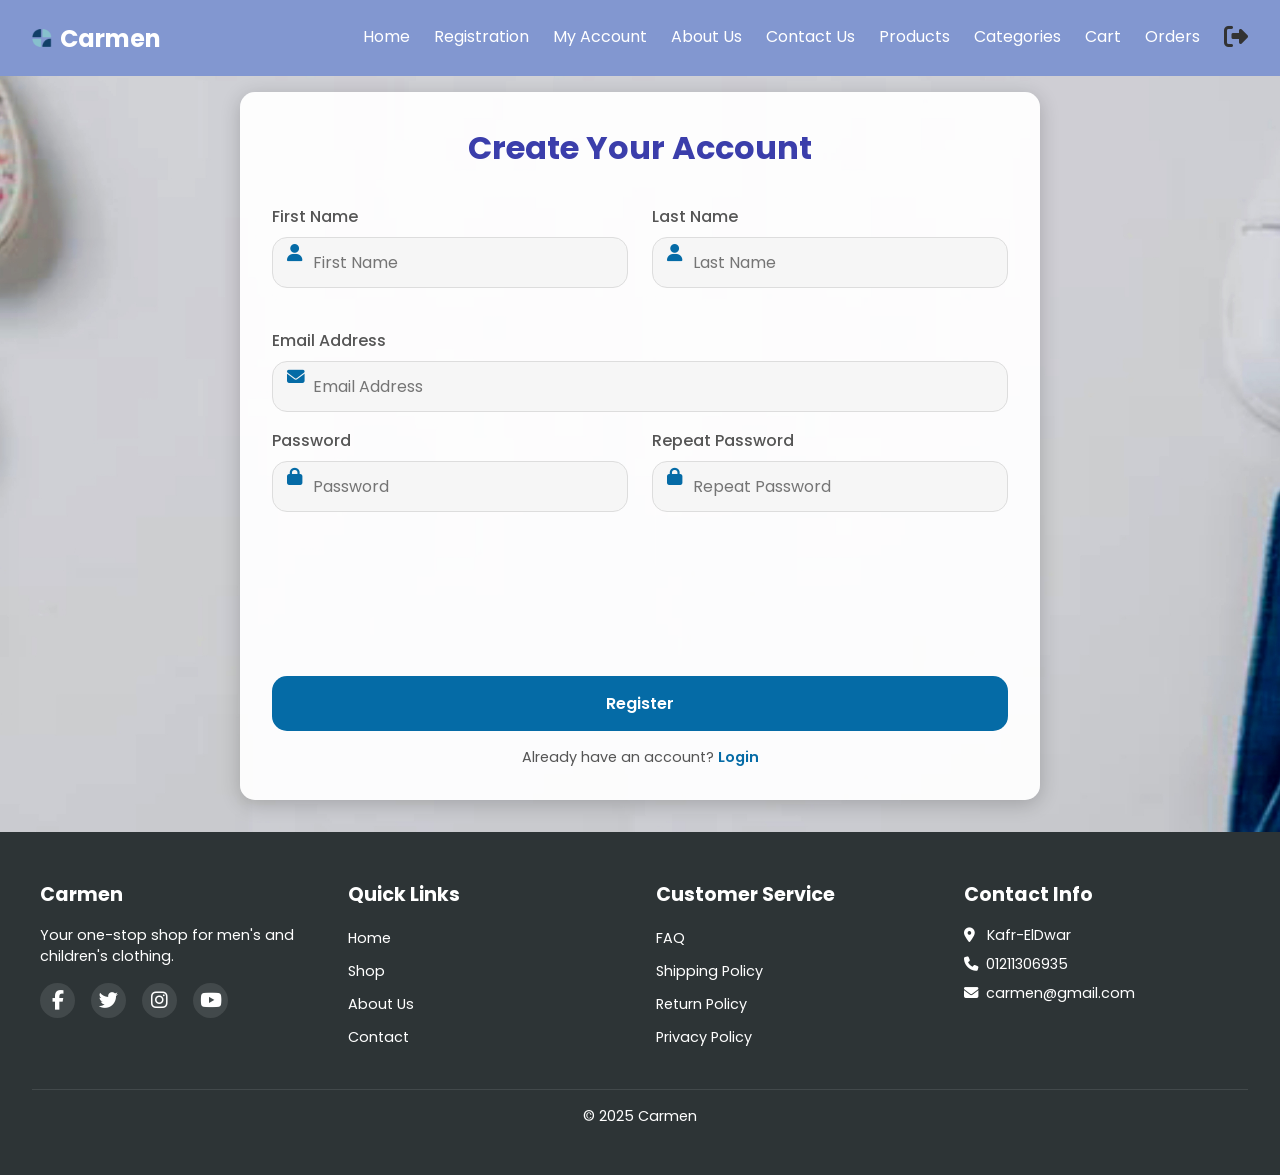
==== favorites.html @ 0caef4c7 "Add files via upload" ====
<!DOCTYPE html>
<html lang="en">
<head>
    <meta charset="UTF-8">
    <meta name="viewport" content="width=device-width, initial-scale=1.0">
    <title>My Favorites - Carmen</title>
    <link rel="stylesheet" href="https://cdnjs.cloudflare.com/ajax/libs/font-awesome/6.5.0/css/all.min.css"/>
    <link href='./Style/favorites.css' rel='stylesheet'>
    <style>
        .favorites-page {
            padding: 2rem;
            max-width: 1200px;
            margin: 0 auto;
        }

        .favorites-section {
            margin-bottom: 3rem;
        }

        .favorites-section h2 {
            display: flex;
            align-items: center;
            gap: 0.5rem;
            color: #3b3eab;
            text-align: center;
            margin-bottom: 2rem;
            font-size: 2rem;
        }

        .favorites-section h2 i {
            color: #056ba6;
        }

        .favorites-grid {
            display: grid;
            grid-template-columns: repeat(auto-fill, minmax(260px, 1fr));
            gap: 2rem;
        }

        .favorite-card {
            background: white;
            border-radius: 15px;
            overflow: hidden;
            box-shadow: 0 4px 15px rgba(0, 0, 0, 0.2);
            transition: transform 0.3s ease, box-shadow 0.3s ease;
            padding: 1rem;
            text-align: center;
        }

        .favorite-card:hover {
            transform: translateY(-5px);
            box-shadow: 0 6px 20px rgba(0, 0, 0, 0.3);
        }

        .favorite-card img {
            width: 100%;
            height: 160px;
            object-fit: cover;
            border-radius: 10px;
        }

        .favorite-card h3 {
            font-size: 1.1rem;
            color: #3b3eab;
            margin: 0.5rem 0;
        }

        .favorite-card p {
            color: #555;
            font-size: 0.9rem;
            margin-bottom: 0.5rem;
        }

        .favorite-card .price {
            color: #056ba6;
            font-weight: bold;
            margin-bottom: 0.8rem;
        }

        .favorite-actions {
            display: flex;
            justify-content: center;
            gap: 1rem;
        }

        .remove-btn, .cart-btn {
            display: flex;
            align-items: center;
            gap: 0.5rem;
            padding: 0.5rem 1rem;
            border: none;
            border-radius: 30px;
            font-size: 0.9rem;
            cursor: pointer;
            transition: all 0.3s ease;
        }

        .remove-btn {
            background-color: #ff4444;
            color: white;
        }

        .remove-btn:hover {
            background-color: #cc0000;
            transform: scale(1.05);
        }

        .cart-btn {
            background-color: #056ba6;
            color: white;
        }

        .cart-btn:hover {
            background-color: #45a049;
            transform: scale(1.05);
        }

        .cart-btn i, .remove-btn i {
            font-size: 1rem;
        }

        @media (max-width: 1024px) {
            .favorites-grid {
                grid-template-columns: repeat(auto-fill, minmax(220px, 1fr));
            }
        }

        @media (max-width: 768px) {
            .favorites-grid {
                grid-template-columns: repeat(auto-fill, minmax(200px, 1fr));
            }
        }

        @media (max-width: 480px) {
            .favorites-grid {
                grid-template-columns: 1fr;
            }

            .favorite-card img {
                height: 140px;
            }
        }


        @import url('https://fonts.googleapis.com/css2?family=Poppins:ital,wght@0,100;0,200;0,300;0,400;0,500;0,600;0,700;0,800;0,900;1,100;1,200;1,300;1,400;1,500;1,600;1,700;1,800;1,900&display=swap');

* {
    margin: 0;
    padding: 0;
    box-sizing: border-box;
    font-family: "Poppins", sans-serif;
    text-decoration: none;
    list-style: none;
}

body {
    background-image: url(../pic/registCover.jpg);
    background-size: cover;
    background-position: center;
    background-repeat: no-repeat;
    display: flex;
    flex-direction: column;
    min-height: 100vh;
    padding-top: 60px; /* Prevent content overlap with fixed navbar */
}

/* Navbar Styles */
.navbar {
    display: flex;
    justify-content: space-between;
    align-items: center;
    padding: 1rem 2rem;
    background-color: #8297d0;
    color: white;
    width: 100%;
    position: fixed;
    top: 0;
    z-index: 1000;
}

.logo a {
    color: white;
    font-size: 1.5rem;
    text-decoration: none;
    font-weight: bold;
    display: flex;
    align-items: center;
}

.minlogo {
    width: 6%;
    margin-right: 0.5rem;
}

.nav-links {
    display: flex;
    list-style: none;
    gap: 1.5rem;
    white-space: nowrap;
    padding: 0.5rem 0;
}

.nav-links a {
    color: white;
    text-decoration: none;
    transition: color 0.3s;
}

.nav-links a:hover {
    color: #056ba6;
}

/* Styling for the logout icon */
.logout-icon {
    color: #333;
    font-size: 1.5rem;
    transition: color 0.3s ease, transform 0.3s ease;
}

.logout-icon:hover {
    color: #ff4444;
    transform: rotate(360deg);
}

/* Hamburger menu styles */
.hamburger {
    display: none;
    flex-direction: column;
    justify-content: space-between;
    width: 30px;
    height: 20px;
    background: none;
    border: none;
    cursor: pointer;
    padding: 0;
    z-index: 1001;
}

.hamburger span {
    width: 100%;
    height: 3px;
    background-color: white;
    transition: all 0.3s ease;
}

.hamburger.active span:nth-child(1) {
    transform: rotate(45deg) translate(5px, 5px);
}

.hamburger.active span:nth-child(2) {
    opacity: 0;
}

.hamburger.active span:nth-child(3) {
    transform: rotate(-45deg) translate(7px, -7px);
}

/* Mobile sidebar styles */
@media (max-width: 768px) {
    .hamburger {
        display: flex;
    }

    .nav-links {
        position: fixed;
        top: 0;
        right: -250px; /* Hidden by default */
        width: 250px;
        height: 100vh;
        background-color: #8297d0;
        flex-direction: column;
        justify-content: flex-start;
        padding-top: 60px;
        transition: right 0.3s ease;
        z-index: 1000;
    }

    .nav-links.active {
        right: 0; /* Show sidebar */
    }

    .nav-links li {
        margin: 20px 0;
        text-align: center;
    }

    .nav-links a {
        font-size: 18px;
    }
}

/* Footer */
.footer {
    background-color: #2d3436;
    color: white;
    padding: 3rem 2rem;
    margin-top: auto;
}

.footer-container {
    display: grid;
    grid-template-columns: repeat(4, 1fr);
    gap: 2rem;
    max-width: 1200px;
    margin: 0 auto;
}

.footer-column h3 {
    font-size: 1.2rem;
    margin-bottom: 1rem;
}

.footer-column p {
    font-size: 0.9rem;
    margin-bottom: 0.5rem;
    color: white;
}

.footer-column ul {
    list-style: none;
}

.footer-column ul li {
    margin-bottom: 0.5rem;
}

.footer-column ul li a {
    color: white;
    text-decoration: none;
    font-size: 0.9rem;
    transition: color 0.3s ease;
}

.footer-column ul li a:hover {
    color: #056ba6;
}

.social-icons {
    display: flex;
    gap: 1rem;
    margin-top: 1rem;
}

.social-icons a {
    color: white;
    font-size: 1.2rem;
    width: 35px;
    height: 35px;
    display: flex;
    align-items: center;
    justify-content: center;
    background-color: rgba(255, 255, 255, 0.1);
    border-radius: 50%;
    transition: background-color 0.3s ease;
}

.social-icons a:hover {
    background-color: #056ba6;
}

.footer-column p i {
    margin-right: 0.5rem;
}

.footer-bottom {
    text-align: center;
    margin-top: 2rem;
    padding-top: 1rem;
    border-top: 1px solid rgba(255, 255, 255, 0.1);
}

.footer-bottom p {
    font-size: 0.9rem;
    color: white;
}

/* Responsive Design for Footer */
@media (max-width: 768px) {
    .footer-container {
        grid-template-columns: 1fr;
        text-align: center;
    }

    .social-icons {
        justify-content: center;
    }
}

/* Fade-in Animation */
.favorite-card {
    opacity: 0;
    transform: translateY(20px);
    transition: opacity 0.6s ease-out, transform 0.6s ease-out;
}

.fade-in {
    opacity: 1;
    transform: translateY(0);
}
    </style>
</head>
<body>
    <nav class="navbar">
        <div class="logo">
            <a href="home.html"><img class="minlogo" src="./pic/min logo.png" alt="Logo">Carmen</a>
        </div>
        <button class="hamburger" aria-label="Toggle menu">
            <span></span>
            <span></span>
            <span></span>
        </button>
        <ul class="nav-links">
            <li><a href="home.html">Home</a></li>
            <li><a href="registration.html">Registration</a></li>
            <li><a href="my account.html">My Account</a></li>
            <li><a href="about.html">About Us</a></li>
            <li><a href="contact.html">Contact Us</a></li>
            <li><a href="products.html">Products</a></li>
            <li><a href="categories.html">Categories</a></li>
            <li><a href="cart.html">Cart</a></li>
            <li><a href="orders.html">Orders</a></li>
            <li>
                <a href="./index.html" onclick="logout(event)">
                    <i class="fas fa-sign-out-alt logout-icon" title="Log Out"></i>
                </a>
            </li>
        </ul>
    </nav>

    <section class="favorites-page">
        <div class="favorites-section">
            <h2><i class="fas fa-heart"></i> My Favorites</h2>
            <div class="favorites-grid" id="favoritesGrid">
                <!-- Favorites will be dynamically populated here -->
            </div>
            <p id="noFavorites" style="text-align: center; color: #555; display: none;">No items in favorites yet.</p>
        </div>
    </section>

    <!-- Footer Section -->
    <footer class="footer">
        <div class="footer-container">
            <div class="footer-column">
                <h3>Carmen</h3>
                <p>Your one-stop shop for men's and children's clothing.</p>
                <div class="social-icons">
                    <a href="#"><i class="fab fa-facebook-f"></i></a>
                    <a href="#"><i class="fab fa-twitter"></i></a>
                    <a href="#"><i class="fab fa-instagram"></i></a>
                    <a href="#"><i class="fab fa-youtube"></i></a>
                </div>
            </div>
            <div class="footer-column">
                <h3>Quick Links</h3>
                <ul>
                    <li><a href="./home.html">Home</a></li>
                    <li><a href="products.html">Shop</a></li>
                    <li><a href="about.html">About Us</a></li>
                    <li><a href="contact.html">Contact</a></li>
                </ul>
            </div>
            <div class="footer-column">
                <h3>Customer Service</h3>
                <ul>
                    <li><a href="#">FAQ</a></li>
                    <li><a href="#">Shipping Policy</a></li>
                    <li><a href="#">Return Policy</a></li>
                    <li><a href="#">Privacy Policy</a></li>
                </ul>
            </div>
            <div class="footer-column">
                <h3>Contact Info</h3>
                <p><i class="fas fa-map-marker-alt"></i> Kafr-ElDwar</p>
                <p><i class="fas fa-phone"></i>01211306935</p>
                <p><i class="fas fa-envelope"></i>carmen@gmail.com</p>
            </div>
        </div>
        <div class="footer-bottom">
            <p>© 2025 Carmen</p>
        </div>
    </footer>

    <script>
        // Toggle sidebar on hamburger click
        document.querySelector('.hamburger').addEventListener('click', function() {
            document.querySelector('.nav-links').classList.toggle('active');
            this.classList.toggle('active');
        });

        // Close sidebar when clicking a nav link
        document.querySelectorAll('.nav-links a').forEach(link => {
            link.addEventListener('click', () => {
                document.querySelector('.nav-links').classList.remove('active');
                document.querySelector('.hamburger').classList.remove('active');
            });
        });

        // Load animations on page load
        document.addEventListener('DOMContentLoaded', function() {
            setupFadeInAnimations();
            loadFavorites();
        });

        // Fade-in animation on scroll using Intersection Observer
        function setupFadeInAnimations() {
            const observerOptions = {
                root: null,
                rootMargin: '0px',
                threshold: 0.1
            };

            const observer = new IntersectionObserver((entries, observer) => {
                entries.forEach((entry, index) => {
                    if (entry.isIntersecting) {
                        setTimeout(() => {
                            entry.target.classList.add('fade-in');
                        }, index * 200);
                        observer.unobserve(entry.target);
                    }
                });
            }, observerOptions);

            const elementsToAnimate = document.querySelectorAll('.favorite-card');
            elementsToAnimate.forEach(element => {
                observer.observe(element);
            });
        }

        // Load favorites from localStorage
        function loadFavorites() {
            const currentUser = JSON.parse(localStorage.getItem('currentUser'));
            if (!currentUser) {
                alert("Please log in to view your favorites!");
                window.location.href = "registration.html";
                return;
            }

            const favorites = JSON.parse(localStorage.getItem('favorites')) || [];
            const userFavorites = favorites.filter(item => item.email === currentUser.email);
            const favoritesGrid = document.getElementById('favoritesGrid');
            const noFavorites = document.getElementById('noFavorites');

            favoritesGrid.innerHTML = ''; // Clear existing content

            if (userFavorites.length === 0) {
                noFavorites.style.display = 'block';
                return;
            }

            userFavorites.forEach((item, localIndex) => {
                const globalIndex = favorites.findIndex(fav => fav.name === item.name && fav.email === currentUser.email);
                if (globalIndex === -1) return; // Skip if index not found
                const card = document.createElement('div');
                card.className = 'favorite-card';
                card.dataset.index = globalIndex; // Store index in dataset
                card.innerHTML = `
                    <img src="${item.image}" alt="${item.name}">
                    <h3>${item.name}</h3>
                    <p>${item.description}</p>
                    <p class="price">$${item.price}</p>
                    <div class="favorite-actions">
                        <button class="remove-btn" onclick="removeFavorite(this)"><i class="fas fa-trash"></i> Remove</button>
                        <button class="cart-btn" onclick="moveToCart(this)"><i class="fas fa-cart-shopping"></i> Move to Cart</button>
                    </div>
                `;
                favoritesGrid.appendChild(card);
            });
        }

        // Remove product from favorites
        function removeFavorite(button) {
            const card = button.closest('.favorite-card');
            const index = card.dataset.index;
            const currentUser = JSON.parse(localStorage.getItem('currentUser'));
            const favorites = JSON.parse(localStorage.getItem('favorites')) || [];

            if (index >= 0 && index < favorites.length) {
                const removedItem = favorites[index];
                favorites.splice(index, 1);
                localStorage.setItem('favorites', JSON.stringify(favorites));
                card.remove();
                alert(`${removedItem.name} has been removed from your favorites!`);

                const remainingFavorites = favorites.filter(item => item.email === currentUser.email);
                if (remainingFavorites.length === 0) {
                    document.getElementById('noFavorites').style.display = 'block';
                } else {
                    loadFavorites(); // Reload to ensure correct indexing
                }
            } else {
                console.error("Invalid index for removal:", index);
            }
        }

        // Move product to shopping cart
        function moveToCart(button) {
            const card = button.closest('.favorite-card');
            const index = card.dataset.index;
            const currentUser = JSON.parse(localStorage.getItem('currentUser'));
            if (!currentUser) {
                alert("Please log in to move items to your cart!");
                window.location.href = "registration.html";
                return;
            }

            const favorites = JSON.parse(localStorage.getItem('favorites')) || [];
            const cart = JSON.parse(localStorage.getItem('cart')) || [];
            const item = favorites[index];

            if (!item) {
                console.error("Item not found at index:", index);
                return;
            }

            const product = { name: item.name, description: item.description, price: item.price, image: item.image, email: currentUser.email };

            // Check if product already exists in cart
            if (cart.some(item => item.name === product.name && item.email === currentUser.email)) {
                alert("This product is already in your cart!");
                return;
            }

            // Add to cart
            cart.push(product);
            localStorage.setItem('cart', JSON.stringify(cart));

            // Remove from favorites
            favorites.splice(index, 1);
            localStorage.setItem('favorites', JSON.stringify(favorites));
            card.remove();
            alert(`${item.name} has been moved to your cart!`);

            const remainingFavorites = favorites.filter(item => item.email === currentUser.email);
            if (remainingFavorites.length === 0) {
                document.getElementById('noFavorites').style.display = 'block';
            } else {
                loadFavorites(); // Reload to fix any indexing issues
            }

            // Redirect to cart page (optional, uncomment if desired)
            window.location.href = "cart.html";
        }

        // Function to logout
        function logout(event) {
            event.preventDefault();
            if (confirm("Are you sure you want to logout?")) {
                localStorage.removeItem('currentUser');
                alert("You have been logged out successfully.");
                window.location.href = "index.html";
            }
        }
    </script>
</body>
</html>
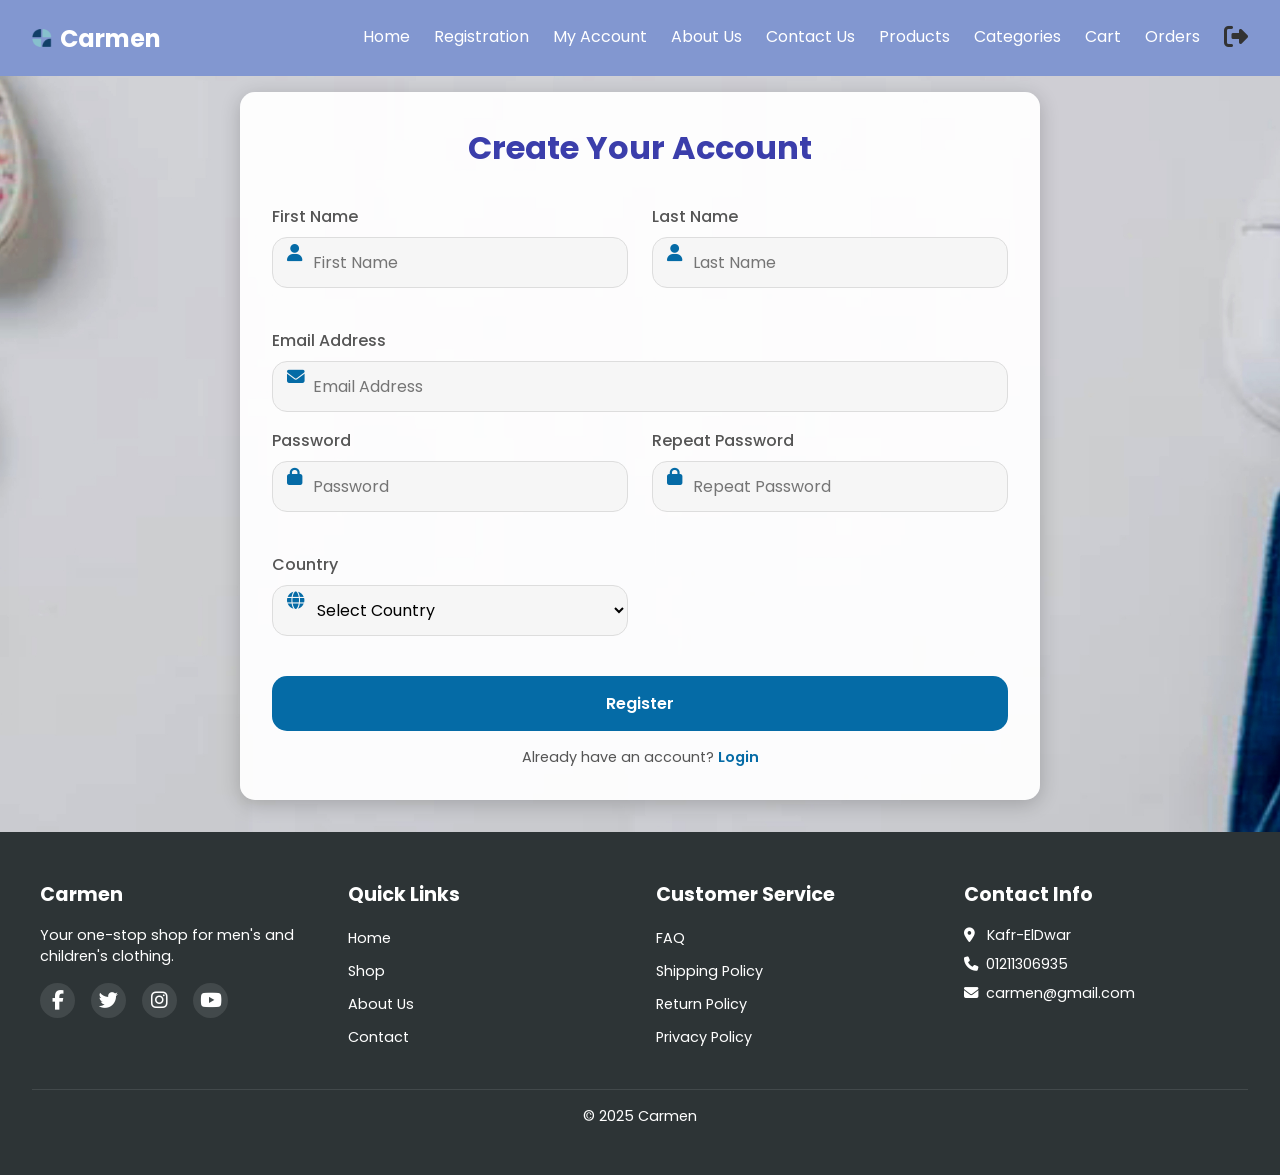
==== commit a9023184: "Update favorites.html" ====
--- a/favorites.html
+++ b/favorites.html
@@ -141,262 +141,261 @@
             }
         }
 
-
         @import url('https://fonts.googleapis.com/css2?family=Poppins:ital,wght@0,100;0,200;0,300;0,400;0,500;0,600;0,700;0,800;0,900;1,100;1,200;1,300;1,400;1,500;1,600;1,700;1,800;1,900&display=swap');
 
-* {
-    margin: 0;
-    padding: 0;
-    box-sizing: border-box;
-    font-family: "Poppins", sans-serif;
-    text-decoration: none;
-    list-style: none;
-}
-
-body {
-    background-image: url(../pic/registCover.jpg);
-    background-size: cover;
-    background-position: center;
-    background-repeat: no-repeat;
-    display: flex;
-    flex-direction: column;
-    min-height: 100vh;
-    padding-top: 60px; /* Prevent content overlap with fixed navbar */
-}
-
-/* Navbar Styles */
-.navbar {
-    display: flex;
-    justify-content: space-between;
-    align-items: center;
-    padding: 1rem 2rem;
-    background-color: #8297d0;
-    color: white;
-    width: 100%;
-    position: fixed;
-    top: 0;
-    z-index: 1000;
-}
-
-.logo a {
-    color: white;
-    font-size: 1.5rem;
-    text-decoration: none;
-    font-weight: bold;
-    display: flex;
-    align-items: center;
-}
-
-.minlogo {
-    width: 6%;
-    margin-right: 0.5rem;
-}
-
-.nav-links {
-    display: flex;
-    list-style: none;
-    gap: 1.5rem;
-    white-space: nowrap;
-    padding: 0.5rem 0;
-}
-
-.nav-links a {
-    color: white;
-    text-decoration: none;
-    transition: color 0.3s;
-}
-
-.nav-links a:hover {
-    color: #056ba6;
-}
-
-/* Styling for the logout icon */
-.logout-icon {
-    color: #333;
-    font-size: 1.5rem;
-    transition: color 0.3s ease, transform 0.3s ease;
-}
-
-.logout-icon:hover {
-    color: #ff4444;
-    transform: rotate(360deg);
-}
-
-/* Hamburger menu styles */
-.hamburger {
-    display: none;
-    flex-direction: column;
-    justify-content: space-between;
-    width: 30px;
-    height: 20px;
-    background: none;
-    border: none;
-    cursor: pointer;
-    padding: 0;
-    z-index: 1001;
-}
-
-.hamburger span {
-    width: 100%;
-    height: 3px;
-    background-color: white;
-    transition: all 0.3s ease;
-}
-
-.hamburger.active span:nth-child(1) {
-    transform: rotate(45deg) translate(5px, 5px);
-}
-
-.hamburger.active span:nth-child(2) {
-    opacity: 0;
-}
-
-.hamburger.active span:nth-child(3) {
-    transform: rotate(-45deg) translate(7px, -7px);
-}
-
-/* Mobile sidebar styles */
-@media (max-width: 768px) {
-    .hamburger {
-        display: flex;
-    }
-
-    .nav-links {
-        position: fixed;
-        top: 0;
-        right: -250px; /* Hidden by default */
-        width: 250px;
-        height: 100vh;
-        background-color: #8297d0;
-        flex-direction: column;
-        justify-content: flex-start;
-        padding-top: 60px;
-        transition: right 0.3s ease;
-        z-index: 1000;
-    }
-
-    .nav-links.active {
-        right: 0; /* Show sidebar */
-    }
-
-    .nav-links li {
-        margin: 20px 0;
-        text-align: center;
-    }
-
-    .nav-links a {
-        font-size: 18px;
-    }
-}
-
-/* Footer */
-.footer {
-    background-color: #2d3436;
-    color: white;
-    padding: 3rem 2rem;
-    margin-top: auto;
-}
-
-.footer-container {
-    display: grid;
-    grid-template-columns: repeat(4, 1fr);
-    gap: 2rem;
-    max-width: 1200px;
-    margin: 0 auto;
-}
-
-.footer-column h3 {
-    font-size: 1.2rem;
-    margin-bottom: 1rem;
-}
-
-.footer-column p {
-    font-size: 0.9rem;
-    margin-bottom: 0.5rem;
-    color: white;
-}
-
-.footer-column ul {
-    list-style: none;
-}
-
-.footer-column ul li {
-    margin-bottom: 0.5rem;
-}
-
-.footer-column ul li a {
-    color: white;
-    text-decoration: none;
-    font-size: 0.9rem;
-    transition: color 0.3s ease;
-}
-
-.footer-column ul li a:hover {
-    color: #056ba6;
-}
-
-.social-icons {
-    display: flex;
-    gap: 1rem;
-    margin-top: 1rem;
-}
-
-.social-icons a {
-    color: white;
-    font-size: 1.2rem;
-    width: 35px;
-    height: 35px;
-    display: flex;
-    align-items: center;
-    justify-content: center;
-    background-color: rgba(255, 255, 255, 0.1);
-    border-radius: 50%;
-    transition: background-color 0.3s ease;
-}
-
-.social-icons a:hover {
-    background-color: #056ba6;
-}
-
-.footer-column p i {
-    margin-right: 0.5rem;
-}
-
-.footer-bottom {
-    text-align: center;
-    margin-top: 2rem;
-    padding-top: 1rem;
-    border-top: 1px solid rgba(255, 255, 255, 0.1);
-}
-
-.footer-bottom p {
-    font-size: 0.9rem;
-    color: white;
-}
-
-/* Responsive Design for Footer */
-@media (max-width: 768px) {
-    .footer-container {
-        grid-template-columns: 1fr;
-        text-align: center;
-    }
-
-    .social-icons {
-        justify-content: center;
-    }
-}
-
-/* Fade-in Animation */
-.favorite-card {
-    opacity: 0;
-    transform: translateY(20px);
-    transition: opacity 0.6s ease-out, transform 0.6s ease-out;
-}
-
-.fade-in {
-    opacity: 1;
-    transform: translateY(0);
-}
+        * {
+            margin: 0;
+            padding: 0;
+            box-sizing: border-box;
+            font-family: "Poppins", sans-serif;
+            text-decoration: none;
+            list-style: none;
+        }
+
+        body {
+            background-image: url(../pic/registCover.jpg);
+            background-size: cover;
+            background-position: center;
+            background-repeat: no-repeat;
+            display: flex;
+            flex-direction: column;
+            min-height: 100vh;
+            padding-top: 60px; /* Prevent content overlap with fixed navbar */
+        }
+
+        /* Navbar Styles */
+        .navbar {
+            display: flex;
+            justify-content: space-between;
+            align-items: center;
+            padding: 1rem 2rem;
+            background-color: #8297d0;
+            color: white;
+            width: 100%;
+            position: fixed;
+            top: 0;
+            z-index: 1000;
+        }
+
+        .logo a {
+            color: white;
+            font-size: 1.5rem;
+            text-decoration: none;
+            font-weight: bold;
+            display: flex;
+            align-items: center;
+        }
+
+        .minlogo {
+            width: 6%;
+            margin-right: 0.5rem;
+        }
+
+        .nav-links {
+            display: flex;
+            list-style: none;
+            gap: 1.5rem;
+            white-space: nowrap;
+            padding: 0.5rem 0;
+        }
+
+        .nav-links a {
+            color: white;
+            text-decoration: none;
+            transition: color 0.3s;
+        }
+
+        .nav-links a:hover {
+            color: #056ba6;
+        }
+
+        /* Styling for the logout icon */
+        .logout-icon {
+            color: #333;
+            font-size: 1.5rem;
+            transition: color 0.3s ease, transform 0.3s ease;
+        }
+
+        .logout-icon:hover {
+            color: #ff4444;
+            transform: rotate(360deg);
+        }
+
+        /* Hamburger menu styles */
+        .hamburger {
+            display: none;
+            flex-direction: column;
+            justify-content: space-between;
+            width: 30px;
+            height: 20px;
+            background: none;
+            border: none;
+            cursor: pointer;
+            padding: 0;
+            z-index: 1001;
+        }
+
+        .hamburger span {
+            width: 100%;
+            height: 3px;
+            background-color: white;
+            transition: all 0.3s ease;
+        }
+
+        .hamburger.active span:nth-child(1) {
+            transform: rotate(45deg) translate(5px, 5px);
+        }
+
+        .hamburger.active span:nth-child(2) {
+            opacity: 0;
+        }
+
+        .hamburger.active span:nth-child(3) {
+            transform: rotate(-45deg) translate(7px, -7px);
+        }
+
+        /* Mobile sidebar styles */
+        @media (max-width: 768px) {
+            .hamburger {
+                display: flex;
+            }
+
+            .nav-links {
+                position: fixed;
+                top: 0;
+                right: -250px; /* Hidden by default */
+                width: 250px;
+                height: 100vh;
+                background-color: #8297d0;
+                flex-direction: column;
+                justify-content: flex-start;
+                padding-top: 60px;
+                transition: right 0.3s ease;
+                z-index: 1000;
+            }
+
+            .nav-links.active {
+                right: 0; /* Show sidebar */
+            }
+
+            .nav-links li {
+                margin: 20px 0;
+                text-align: center;
+            }
+
+            .nav-links a {
+                font-size: 18px;
+            }
+        }
+
+        /* Footer */
+        .footer {
+            background-color: #2d3436;
+            color: white;
+            padding: 3rem 2rem;
+            margin-top: auto;
+        }
+
+        .footer-container {
+            display: grid;
+            grid-template-columns: repeat(4, 1fr);
+            gap: 2rem;
+            max-width: 1200px;
+            margin: 0 auto;
+        }
+
+        .footer-column h3 {
+            font-size: 1.2rem;
+            margin-bottom: 1rem;
+        }
+
+        .footer-column p {
+            font-size: 0.9rem;
+            margin-bottom: 0.5rem;
+            color: white;
+        }
+
+        .footer-column ul {
+            list-style: none;
+        }
+
+        .footer-column ul li {
+            margin-bottom: 0.5rem;
+        }
+
+        .footer-column ul li a {
+            color: white;
+            text-decoration: none;
+            font-size: 0.9rem;
+            transition: color 0.3s ease;
+        }
+
+        .footer-column ul li a:hover {
+            color: #056ba6;
+        }
+
+        .social-icons {
+            display: flex;
+            gap: 1rem;
+            margin-top: 1rem;
+        }
+
+        .social-icons a {
+            color: white;
+            font-size: 1.2rem;
+            width: 35px;
+            height: 35px;
+            display: flex;
+            align-items: center;
+            justify-content: center;
+            background-color: rgba(255, 255, 255, 0.1);
+            border-radius: 50%;
+            transition: background-color 0.3s ease;
+        }
+
+        .social-icons a:hover {
+            background-color: #056ba6;
+        }
+
+        .footer-column p i {
+            margin-right: 0.5rem;
+        }
+
+        .footer-bottom {
+            text-align: center;
+            margin-top: 2rem;
+            padding-top: 1rem;
+            border-top: 1px solid rgba(255, 255, 255, 0.1);
+        }
+
+        .footer-bottom p {
+            font-size: 0.9rem;
+            color: white;
+        }
+
+        /* Responsive Design for Footer */
+        @media (max-width: 768px) {
+            .footer-container {
+                grid-template-columns: 1fr;
+                text-align: center;
+            }
+
+            .social-icons {
+                justify-content: center;
+            }
+        }
+
+        /* Fade-in Animation */
+        .favorite-card {
+            opacity: 0;
+            transform: translateY(20px);
+            transition: opacity 0.6s ease-out, transform 0.6s ease-out;
+        }
+
+        .fade-in {
+            opacity: 1;
+            transform: translateY(0);
+        }
     </style>
 </head>
 <body>
@@ -547,55 +546,51 @@
                 return;
             }
 
-            userFavorites.forEach((item, localIndex) => {
-                const globalIndex = favorites.findIndex(fav => fav.name === item.name && fav.email === currentUser.email);
-                if (globalIndex === -1) return; // Skip if index not found
+            userFavorites.forEach((item, index) => {
                 const card = document.createElement('div');
                 card.className = 'favorite-card';
-                card.dataset.index = globalIndex; // Store index in dataset
+                card.dataset.index = index; // Store index relative to userFavorites
                 card.innerHTML = `
                     <img src="${item.image}" alt="${item.name}">
                     <h3>${item.name}</h3>
                     <p>${item.description}</p>
                     <p class="price">$${item.price}</p>
                     <div class="favorite-actions">
-                        <button class="remove-btn" onclick="removeFavorite(this)"><i class="fas fa-trash"></i> Remove</button>
-                        <button class="cart-btn" onclick="moveToCart(this)"><i class="fas fa-cart-shopping"></i> Move to Cart</button>
+                        <button class="remove-btn" onclick="removeFavorite(${index})"><i class="fas fa-trash"></i> Remove</button>
+                        <button class="cart-btn" onclick="moveToCart(${index})"><i class="fas fa-cart-shopping"></i> Move to Cart</button>
                     </div>
                 `;
                 favoritesGrid.appendChild(card);
             });
+
+            // Re-observe new elements for animations
+            setupFadeInAnimations();
         }
 
         // Remove product from favorites
-        function removeFavorite(button) {
-            const card = button.closest('.favorite-card');
-            const index = card.dataset.index;
+        function removeFavorite(index) {
             const currentUser = JSON.parse(localStorage.getItem('currentUser'));
             const favorites = JSON.parse(localStorage.getItem('favorites')) || [];
-
-            if (index >= 0 && index < favorites.length) {
-                const removedItem = favorites[index];
-                favorites.splice(index, 1);
-                localStorage.setItem('favorites', JSON.stringify(favorites));
-                card.remove();
-                alert(`${removedItem.name} has been removed from your favorites!`);
-
-                const remainingFavorites = favorites.filter(item => item.email === currentUser.email);
-                if (remainingFavorites.length === 0) {
-                    document.getElementById('noFavorites').style.display = 'block';
-                } else {
-                    loadFavorites(); // Reload to ensure correct indexing
+            const userFavorites = favorites.filter(item => item.email === currentUser.email);
+
+            if (index >= 0 && index < userFavorites.length) {
+                const globalIndex = favorites.findIndex(fav => 
+                    fav.name === userFavorites[index].name && 
+                    fav.email === currentUser.email
+                );
+
+                if (globalIndex !== -1) {
+                    const removedItem = favorites[globalIndex];
+                    favorites.splice(globalIndex, 1);
+                    localStorage.setItem('favorites', JSON.stringify(favorites));
+                    alert(`${removedItem.name} has been removed from your favorites!`);
+                    loadFavorites(); // Reload the favorites to update the display
                 }
-            } else {
-                console.error("Invalid index for removal:", index);
             }
         }
 
         // Move product to shopping cart
-        function moveToCart(button) {
-            const card = button.closest('.favorite-card');
-            const index = card.dataset.index;
+        function moveToCart(index) {
             const currentUser = JSON.parse(localStorage.getItem('currentUser'));
             if (!currentUser) {
                 alert("Please log in to move items to your cart!");
@@ -604,41 +599,43 @@
             }
 
             const favorites = JSON.parse(localStorage.getItem('favorites')) || [];
+            const userFavorites = favorites.filter(item => item.email === currentUser.email);
             const cart = JSON.parse(localStorage.getItem('cart')) || [];
-            const item = favorites[index];
-
-            if (!item) {
-                console.error("Item not found at index:", index);
-                return;
-            }
-
-            const product = { name: item.name, description: item.description, price: item.price, image: item.image, email: currentUser.email };
-
-            // Check if product already exists in cart
-            if (cart.some(item => item.name === product.name && item.email === currentUser.email)) {
-                alert("This product is already in your cart!");
-                return;
-            }
-
-            // Add to cart
-            cart.push(product);
-            localStorage.setItem('cart', JSON.stringify(cart));
-
-            // Remove from favorites
-            favorites.splice(index, 1);
-            localStorage.setItem('favorites', JSON.stringify(favorites));
-            card.remove();
-            alert(`${item.name} has been moved to your cart!`);
-
-            const remainingFavorites = favorites.filter(item => item.email === currentUser.email);
-            if (remainingFavorites.length === 0) {
-                document.getElementById('noFavorites').style.display = 'block';
-            } else {
-                loadFavorites(); // Reload to fix any indexing issues
-            }
-
-            // Redirect to cart page (optional, uncomment if desired)
-            window.location.href = "cart.html";
+
+            if (index >= 0 && index < userFavorites.length) {
+                const globalIndex = favorites.findIndex(fav => 
+                    fav.name === userFavorites[index].name && 
+                    fav.email === currentUser.email
+                );
+
+                if (globalIndex !== -1) {
+                    const item = favorites[globalIndex];
+                    const product = { 
+                        name: item.name, 
+                        description: item.description, 
+                        price: item.price, 
+                        image: item.image, 
+                        email: currentUser.email 
+                    };
+
+                    // Check if product already exists in cart
+                    if (cart.some(cartItem => cartItem.name === product.name && cartItem.email === currentUser.email)) {
+                        alert("This product is already in your cart!");
+                        return;
+                    }
+
+                    // Add to cart
+                    cart.push(product);
+                    localStorage.setItem('cart', JSON.stringify(cart));
+
+                    // Remove from favorites
+                    favorites.splice(globalIndex, 1);
+                    localStorage.setItem('favorites', JSON.stringify(favorites));
+                    alert(`${item.name} has been moved to your cart!`);
+
+                    loadFavorites(); // Reload the favorites to update the display
+                }
+            }
         }
 
         // Function to logout
@@ -652,4 +649,4 @@
         }
     </script>
 </body>
-</html>+</html>
